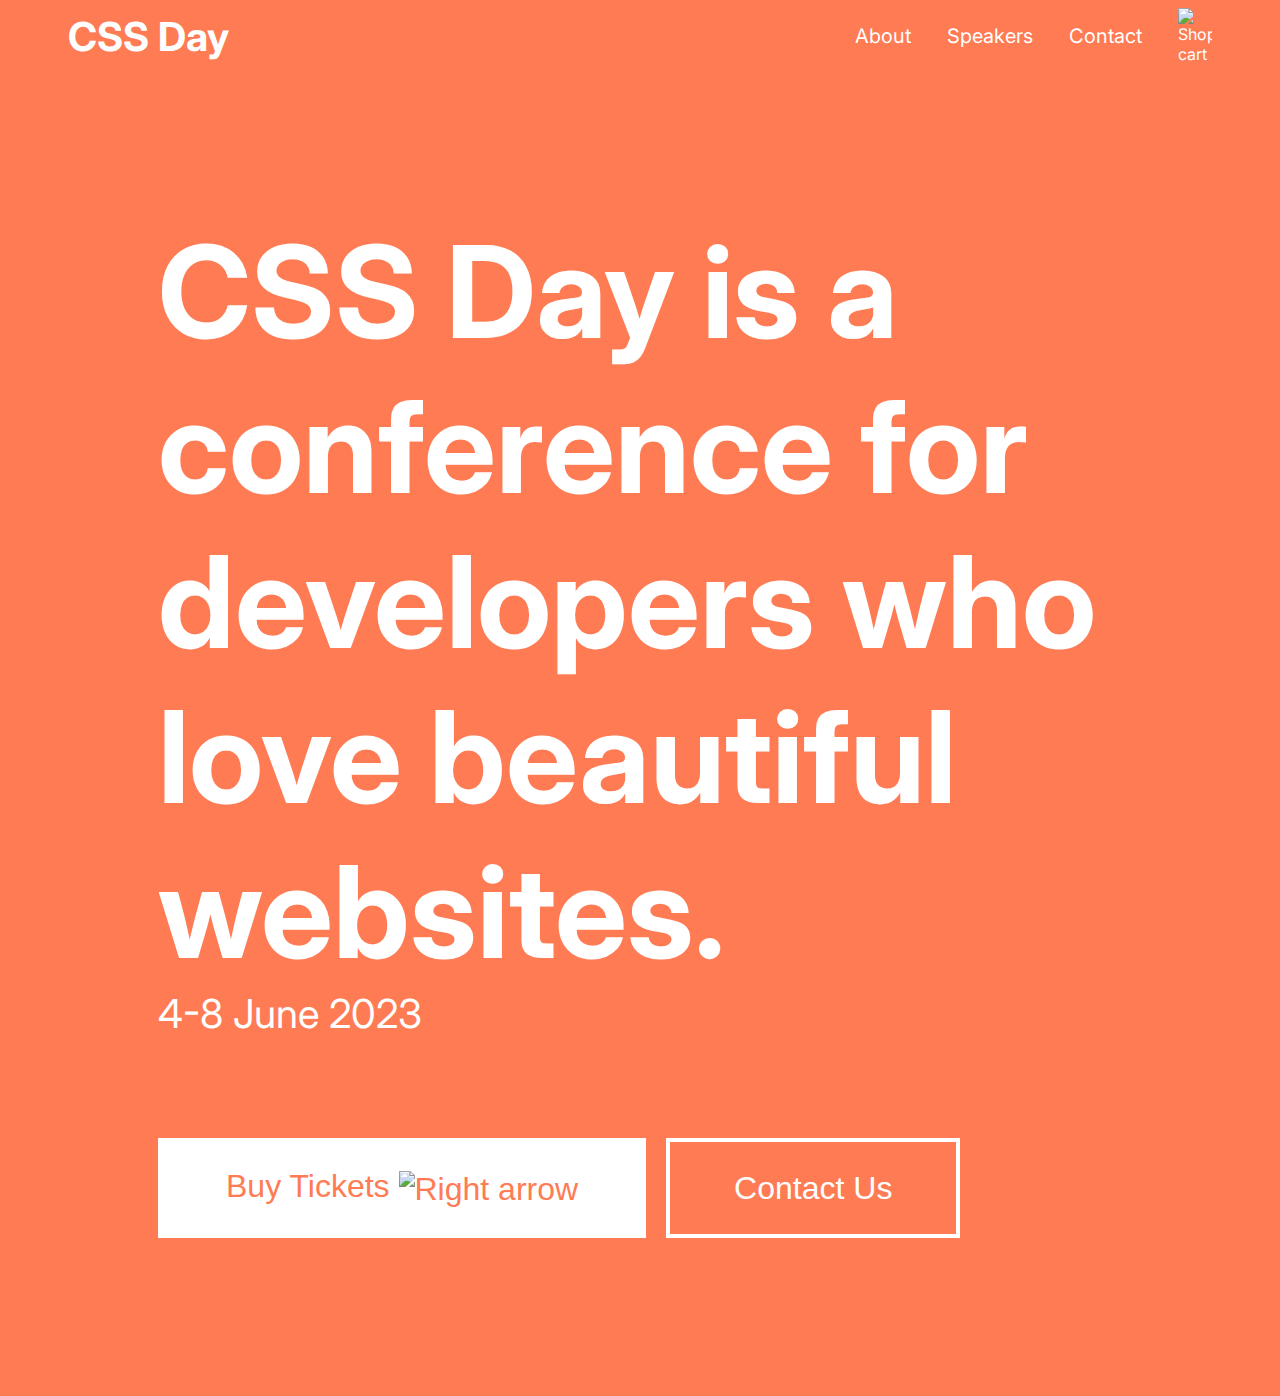
==== index.html @ 66f722d4 "home is done" ====
<!DOCTYPE html>
<html lang="en">

<head>
    <meta charset="UTF-8">
    <meta http-equiv="X-UA-Compatible" content="IE=edge">
    <meta name="viewport" content="width=device-width, initial-scale=1.0">
    <title>CSS Day</title>

    <link rel="preconnect" href="https://fonts.googleapis.com">
    <link rel="preconnect" href="https://fonts.gstatic.com" crossorigin>
    <link href="https://fonts.googleapis.com/css2?family=Inter:wght@400;700&&display=swap" rel="stylesheet">

    <link rel="stylesheet" href="./styles/index.css">
</head>

<body>
    <header class="header">
        <a class="header__link" href="/">CSS Day</a>
        <nav class="nav">
            <ul class="nav__list">
                <li class="nav__list-item"><a href="#">About</a></li>
                <li class="nav__list-item"><a href="speakers.html">Speakers</a></li>
                <li class="nav__list-item"><a href="#">Contact</a></li>
            </ul>
        </nav>
        <img class="header__shopping-cart" src="./icons/shopping-cart.svg" alt="Shopping cart">
    </header>
    <main class="main">
        <h1 class="main__header">CSS Day is a conference for developers who love beautiful websites.</h1>
        <h4 class="main__sub-header">4-8 June 2023</h4>
        <div class="button-container">
            <button class="button button--primary">Buy Tickets <img class="button__icon" src="./icons/arrow-right.svg"
                    alt="Right arrow"></button>
            <button class="button button--secondary">Contact Us</button>
        </div>
    </main>
</body>

</html>
---- styles/index.css ----
@import "./base.css";

.main__header {
  font-size: 128px;
  font-weight: bold;
}

.main__sub-header {
  font-size: 40px;
  font-weight: 400;
}
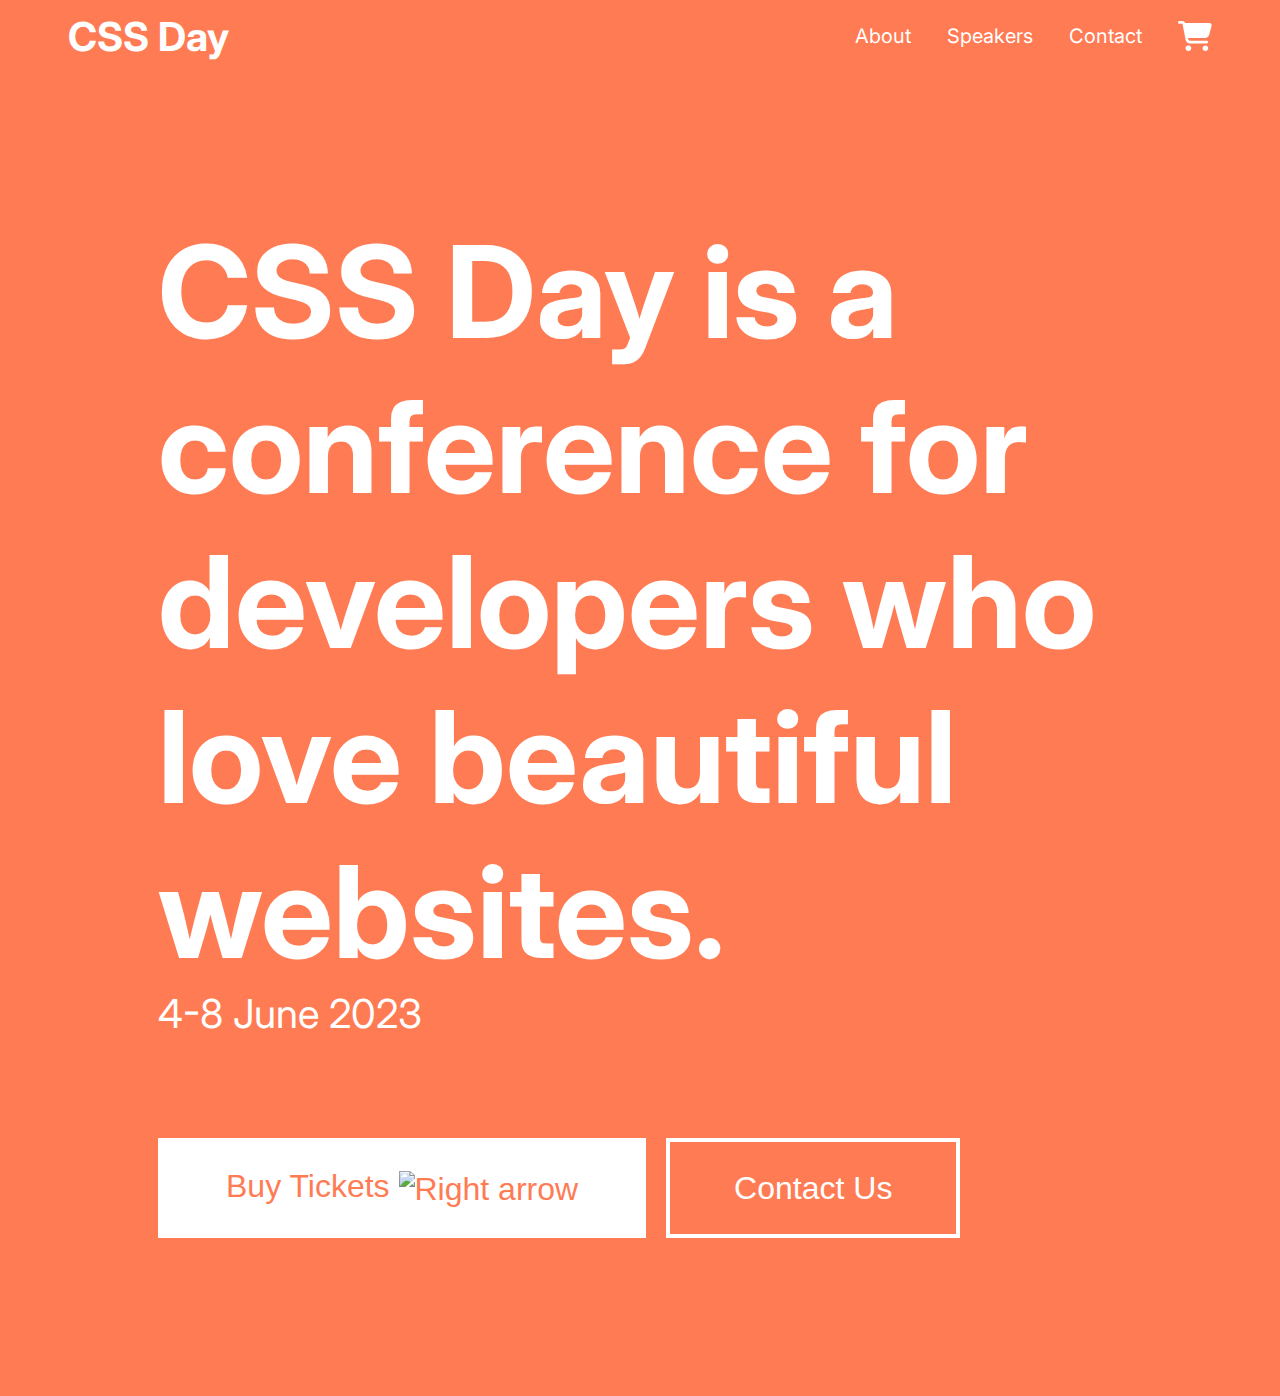
==== commit e8c20a6b: "changes untracked" ====
--- a/index.html
+++ b/index.html
@@ -14,7 +14,7 @@
     <link rel="stylesheet" href="./styles/index.css">
 </head>
 
-<body>
+<body class="body body--primary">
     <header class="header">
         <a class="header__link" href="/">CSS Day</a>
         <nav class="nav">
@@ -24,11 +24,25 @@
                 <li class="nav__list-item"><a href="#">Contact</a></li>
             </ul>
         </nav>
-        <img class="header__shopping-cart" src="./icons/shopping-cart.svg" alt="Shopping cart">
+        <!-- <img class="header__shopping-cart-icon" src="./icons/shopping-cart.svg" alt="Shopping cart"> -->
+        <svg class="header__shopping-cart-icon" width="34" height="30" viewBox="0 0 34 30" fill="none"
+            xmlns="http://www.w3.org/2000/svg">
+            <g clip-path="url(#clip0_5_286)">
+                <path
+                    d="M0 1.40625C0 0.626953 0.631597 0 1.41667 0H4.10243C5.40104 0 6.55208 0.75 7.08924 1.875H31.3497C32.9021 1.875 34.0354 3.33984 33.6281 4.82813L31.208 13.752C30.7062 15.5918 29.024 16.875 27.1056 16.875H10.076L10.3948 18.5449C10.5247 19.207 11.109 19.6875 11.7878 19.6875H28.8056C29.5906 19.6875 30.2222 20.3145 30.2222 21.0938C30.2222 21.873 29.5906 22.5 28.8056 22.5H11.7878C9.74549 22.5 7.99236 21.0586 7.61458 19.0723L4.56875 3.19336C4.52743 2.9707 4.33264 2.8125 4.10243 2.8125H1.41667C0.631597 2.8125 0 2.18555 0 1.40625ZM7.55556 27.1875C7.55556 26.8182 7.62884 26.4524 7.77123 26.1112C7.91362 25.77 8.12232 25.4599 8.38542 25.1988C8.64852 24.9376 8.96086 24.7304 9.30462 24.5891C9.64837 24.4477 10.0168 24.375 10.3889 24.375C10.761 24.375 11.1294 24.4477 11.4732 24.5891C11.8169 24.7304 12.1293 24.9376 12.3924 25.1988C12.6555 25.4599 12.8642 25.77 13.0065 26.1112C13.1489 26.4524 13.2222 26.8182 13.2222 27.1875C13.2222 27.5568 13.1489 27.9226 13.0065 28.2638C12.8642 28.605 12.6555 28.9151 12.3924 29.1762C12.1293 29.4374 11.8169 29.6446 11.4732 29.7859C11.1294 29.9273 10.761 30 10.3889 30C10.0168 30 9.64837 29.9273 9.30462 29.7859C8.96086 29.6446 8.64852 29.4374 8.38542 29.1762C8.12232 28.9151 7.91362 28.605 7.77123 28.2638C7.62884 27.9226 7.55556 27.5568 7.55556 27.1875ZM27.3889 24.375C28.1403 24.375 28.861 24.6713 29.3924 25.1988C29.9237 25.7262 30.2222 26.4416 30.2222 27.1875C30.2222 27.9334 29.9237 28.6488 29.3924 29.1762C28.861 29.7037 28.1403 30 27.3889 30C26.6374 30 25.9168 29.7037 25.3854 29.1762C24.8541 28.6488 24.5556 27.9334 24.5556 27.1875C24.5556 26.4416 24.8541 25.7262 25.3854 25.1988C25.9168 24.6713 26.6374 24.375 27.3889 24.375Z"
+                    fill="white" />
+            </g>
+            <defs>
+                <clipPath id="clip0_5_286">
+                    <rect width="34" height="30" fill="white" />
+                </clipPath>
+            </defs>
+        </svg>
+
     </header>
     <main class="main">
-        <h1 class="main__header">CSS Day is a conference for developers who love beautiful websites.</h1>
-        <h4 class="main__sub-header">4-8 June 2023</h4>
+        <h1 class="main__header home">CSS Day is a conference for developers who love beautiful websites.</h1>
+        <h4 class="main__sub-header home">4-8 June 2023</h4>
         <div class="button-container">
             <button class="button button--primary">Buy Tickets <img class="button__icon" src="./icons/arrow-right.svg"
                     alt="Right arrow"></button>
--- a/styles/index.css
+++ b/styles/index.css
@@ -1,11 +1,26 @@
 @import "./base.css";
 
-.main__header {
+.home.main__header {
   font-size: 128px;
   font-weight: bold;
 }
 
-.main__sub-header {
+.home.main__sub-header {
   font-size: 40px;
   font-weight: 400;
 }
+
+/* Media queries can be written this way too, it woud replace (max-width: 1200px)*/
+@media (width < 1200px) {
+  .home.main__header {
+    font-size: 70px;
+  }
+}
+@media (width < 600px) {
+  .home.main__header {
+    font-size: 50px;
+  }
+  .home.main__sub-header {
+    font-size: 30px;
+  }
+}
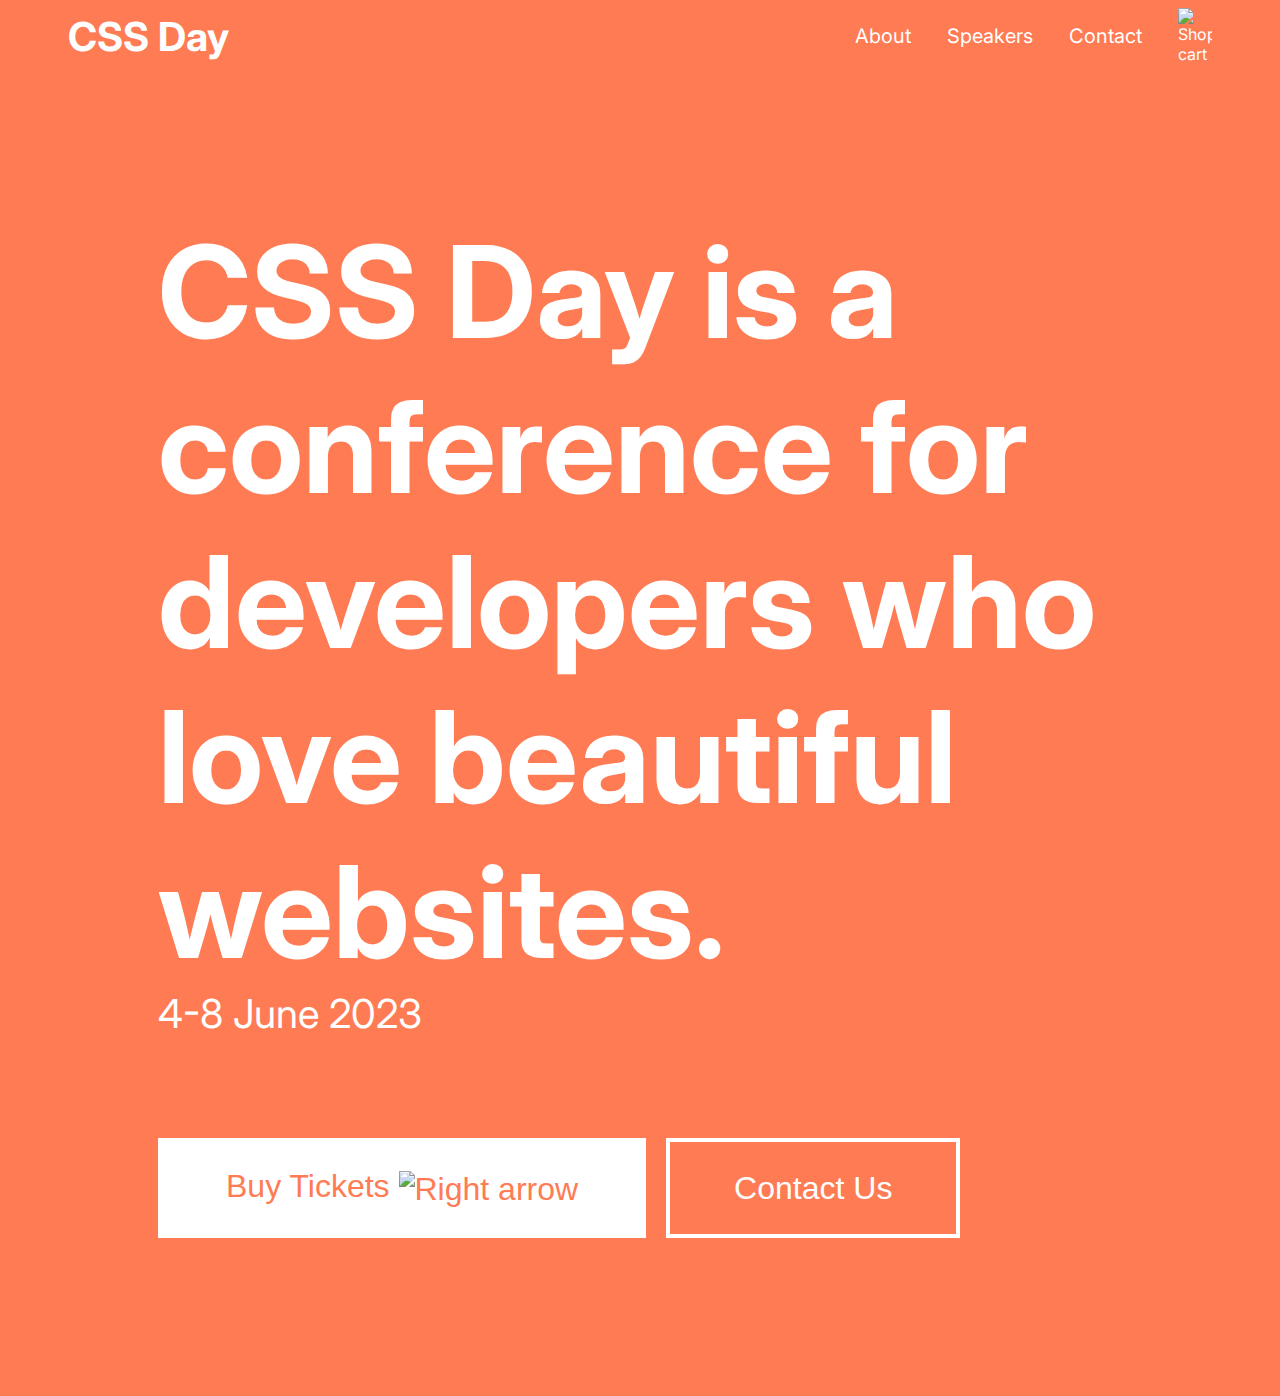
==== commit 022a417d: "transpassing untracked progress" ====
--- a/index.html
+++ b/index.html
@@ -14,7 +14,7 @@
     <link rel="stylesheet" href="./styles/index.css">
 </head>
 
-<body class="body body--primary">
+<body>
     <header class="header">
         <a class="header__link" href="/">CSS Day</a>
         <nav class="nav">
@@ -24,25 +24,11 @@
                 <li class="nav__list-item"><a href="#">Contact</a></li>
             </ul>
         </nav>
-        <!-- <img class="header__shopping-cart-icon" src="./icons/shopping-cart.svg" alt="Shopping cart"> -->
-        <svg class="header__shopping-cart-icon" width="34" height="30" viewBox="0 0 34 30" fill="none"
-            xmlns="http://www.w3.org/2000/svg">
-            <g clip-path="url(#clip0_5_286)">
-                <path
-                    d="M0 1.40625C0 0.626953 0.631597 0 1.41667 0H4.10243C5.40104 0 6.55208 0.75 7.08924 1.875H31.3497C32.9021 1.875 34.0354 3.33984 33.6281 4.82813L31.208 13.752C30.7062 15.5918 29.024 16.875 27.1056 16.875H10.076L10.3948 18.5449C10.5247 19.207 11.109 19.6875 11.7878 19.6875H28.8056C29.5906 19.6875 30.2222 20.3145 30.2222 21.0938C30.2222 21.873 29.5906 22.5 28.8056 22.5H11.7878C9.74549 22.5 7.99236 21.0586 7.61458 19.0723L4.56875 3.19336C4.52743 2.9707 4.33264 2.8125 4.10243 2.8125H1.41667C0.631597 2.8125 0 2.18555 0 1.40625ZM7.55556 27.1875C7.55556 26.8182 7.62884 26.4524 7.77123 26.1112C7.91362 25.77 8.12232 25.4599 8.38542 25.1988C8.64852 24.9376 8.96086 24.7304 9.30462 24.5891C9.64837 24.4477 10.0168 24.375 10.3889 24.375C10.761 24.375 11.1294 24.4477 11.4732 24.5891C11.8169 24.7304 12.1293 24.9376 12.3924 25.1988C12.6555 25.4599 12.8642 25.77 13.0065 26.1112C13.1489 26.4524 13.2222 26.8182 13.2222 27.1875C13.2222 27.5568 13.1489 27.9226 13.0065 28.2638C12.8642 28.605 12.6555 28.9151 12.3924 29.1762C12.1293 29.4374 11.8169 29.6446 11.4732 29.7859C11.1294 29.9273 10.761 30 10.3889 30C10.0168 30 9.64837 29.9273 9.30462 29.7859C8.96086 29.6446 8.64852 29.4374 8.38542 29.1762C8.12232 28.9151 7.91362 28.605 7.77123 28.2638C7.62884 27.9226 7.55556 27.5568 7.55556 27.1875ZM27.3889 24.375C28.1403 24.375 28.861 24.6713 29.3924 25.1988C29.9237 25.7262 30.2222 26.4416 30.2222 27.1875C30.2222 27.9334 29.9237 28.6488 29.3924 29.1762C28.861 29.7037 28.1403 30 27.3889 30C26.6374 30 25.9168 29.7037 25.3854 29.1762C24.8541 28.6488 24.5556 27.9334 24.5556 27.1875C24.5556 26.4416 24.8541 25.7262 25.3854 25.1988C25.9168 24.6713 26.6374 24.375 27.3889 24.375Z"
-                    fill="white" />
-            </g>
-            <defs>
-                <clipPath id="clip0_5_286">
-                    <rect width="34" height="30" fill="white" />
-                </clipPath>
-            </defs>
-        </svg>
-
+        <img class="header__shopping-cart" src="./icons/shopping-cart.svg" alt="Shopping cart">
     </header>
     <main class="main">
-        <h1 class="main__header home">CSS Day is a conference for developers who love beautiful websites.</h1>
-        <h4 class="main__sub-header home">4-8 June 2023</h4>
+        <h1 class="main__header">CSS Day is a conference for developers who love beautiful websites.</h1>
+        <h4 class="main__sub-header">4-8 June 2023</h4>
         <div class="button-container">
             <button class="button button--primary">Buy Tickets <img class="button__icon" src="./icons/arrow-right.svg"
                     alt="Right arrow"></button>
--- a/styles/index.css
+++ b/styles/index.css
@@ -1,26 +1,11 @@
 @import "./base.css";
 
-.home.main__header {
+.main__header {
   font-size: 128px;
   font-weight: bold;
 }
 
-.home.main__sub-header {
+.main__sub-header {
   font-size: 40px;
   font-weight: 400;
 }
-
-/* Media queries can be written this way too, it woud replace (max-width: 1200px)*/
-@media (width < 1200px) {
-  .home.main__header {
-    font-size: 70px;
-  }
-}
-@media (width < 600px) {
-  .home.main__header {
-    font-size: 50px;
-  }
-  .home.main__sub-header {
-    font-size: 30px;
-  }
-}
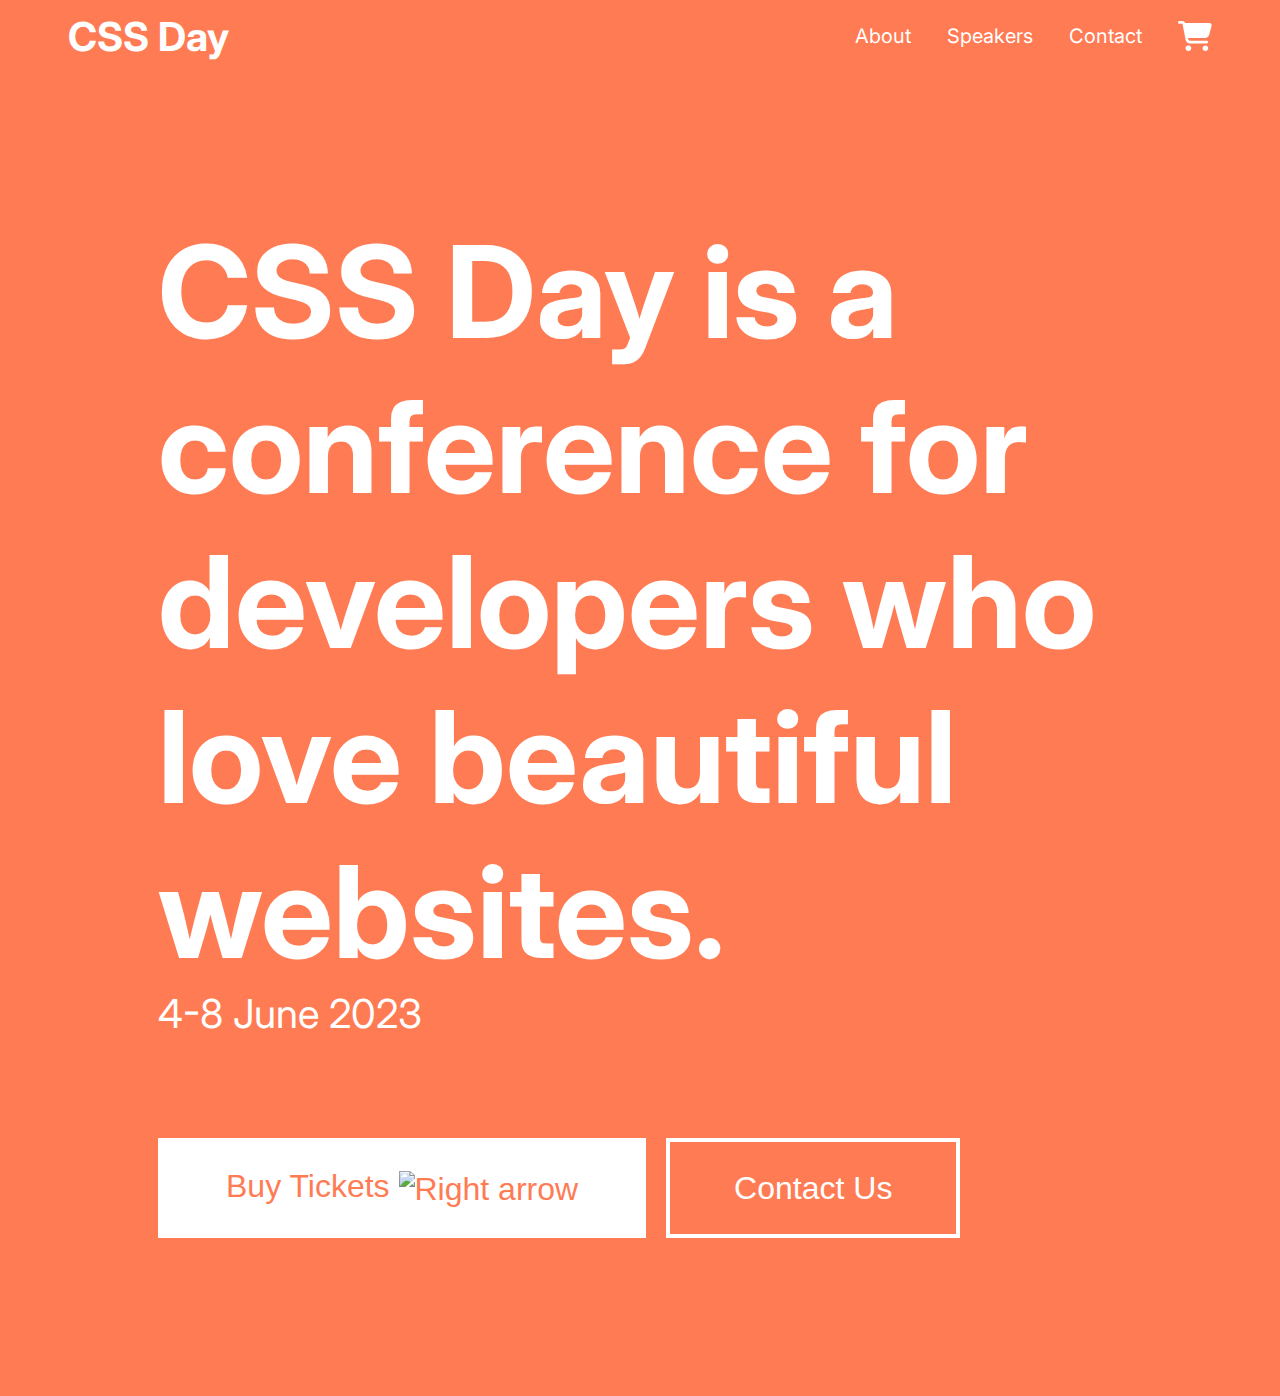
==== commit e63500ef: "changes untracked" ====
--- a/index.html
+++ b/index.html
@@ -14,7 +14,7 @@
     <link rel="stylesheet" href="./styles/index.css">
 </head>
 
-<body>
+<body class="body body--primary">
     <header class="header">
         <a class="header__link" href="/">CSS Day</a>
         <nav class="nav">
@@ -24,11 +24,25 @@
                 <li class="nav__list-item"><a href="#">Contact</a></li>
             </ul>
         </nav>
-        <img class="header__shopping-cart" src="./icons/shopping-cart.svg" alt="Shopping cart">
+        <!-- <img class="header__shopping-cart-icon" src="./icons/shopping-cart.svg" alt="Shopping cart"> -->
+        <svg class="header__shopping-cart-icon" width="34" height="30" viewBox="0 0 34 30" fill="none"
+            xmlns="http://www.w3.org/2000/svg">
+            <g clip-path="url(#clip0_5_286)">
+                <path
+                    d="M0 1.40625C0 0.626953 0.631597 0 1.41667 0H4.10243C5.40104 0 6.55208 0.75 7.08924 1.875H31.3497C32.9021 1.875 34.0354 3.33984 33.6281 4.82813L31.208 13.752C30.7062 15.5918 29.024 16.875 27.1056 16.875H10.076L10.3948 18.5449C10.5247 19.207 11.109 19.6875 11.7878 19.6875H28.8056C29.5906 19.6875 30.2222 20.3145 30.2222 21.0938C30.2222 21.873 29.5906 22.5 28.8056 22.5H11.7878C9.74549 22.5 7.99236 21.0586 7.61458 19.0723L4.56875 3.19336C4.52743 2.9707 4.33264 2.8125 4.10243 2.8125H1.41667C0.631597 2.8125 0 2.18555 0 1.40625ZM7.55556 27.1875C7.55556 26.8182 7.62884 26.4524 7.77123 26.1112C7.91362 25.77 8.12232 25.4599 8.38542 25.1988C8.64852 24.9376 8.96086 24.7304 9.30462 24.5891C9.64837 24.4477 10.0168 24.375 10.3889 24.375C10.761 24.375 11.1294 24.4477 11.4732 24.5891C11.8169 24.7304 12.1293 24.9376 12.3924 25.1988C12.6555 25.4599 12.8642 25.77 13.0065 26.1112C13.1489 26.4524 13.2222 26.8182 13.2222 27.1875C13.2222 27.5568 13.1489 27.9226 13.0065 28.2638C12.8642 28.605 12.6555 28.9151 12.3924 29.1762C12.1293 29.4374 11.8169 29.6446 11.4732 29.7859C11.1294 29.9273 10.761 30 10.3889 30C10.0168 30 9.64837 29.9273 9.30462 29.7859C8.96086 29.6446 8.64852 29.4374 8.38542 29.1762C8.12232 28.9151 7.91362 28.605 7.77123 28.2638C7.62884 27.9226 7.55556 27.5568 7.55556 27.1875ZM27.3889 24.375C28.1403 24.375 28.861 24.6713 29.3924 25.1988C29.9237 25.7262 30.2222 26.4416 30.2222 27.1875C30.2222 27.9334 29.9237 28.6488 29.3924 29.1762C28.861 29.7037 28.1403 30 27.3889 30C26.6374 30 25.9168 29.7037 25.3854 29.1762C24.8541 28.6488 24.5556 27.9334 24.5556 27.1875C24.5556 26.4416 24.8541 25.7262 25.3854 25.1988C25.9168 24.6713 26.6374 24.375 27.3889 24.375Z"
+                    fill="white" />
+            </g>
+            <defs>
+                <clipPath id="clip0_5_286">
+                    <rect width="34" height="30" fill="white" />
+                </clipPath>
+            </defs>
+        </svg>
+
     </header>
     <main class="main">
-        <h1 class="main__header">CSS Day is a conference for developers who love beautiful websites.</h1>
-        <h4 class="main__sub-header">4-8 June 2023</h4>
+        <h1 class="main__header home">CSS Day is a conference for developers who love beautiful websites.</h1>
+        <h4 class="main__sub-header home">4-8 June 2023</h4>
         <div class="button-container">
             <button class="button button--primary">Buy Tickets <img class="button__icon" src="./icons/arrow-right.svg"
                     alt="Right arrow"></button>
--- a/styles/index.css
+++ b/styles/index.css
@@ -1,11 +1,26 @@
 @import "./base.css";
 
-.main__header {
+.home.main__header {
   font-size: 128px;
   font-weight: bold;
 }
 
-.main__sub-header {
+.home.main__sub-header {
   font-size: 40px;
   font-weight: 400;
 }
+
+/* Media queries can be written this way too, it woud replace (max-width: 1200px)*/
+@media (width < 1200px) {
+  .home.main__header {
+    font-size: 70px;
+  }
+}
+@media (width < 600px) {
+  .home.main__header {
+    font-size: 50px;
+  }
+  .home.main__sub-header {
+    font-size: 30px;
+  }
+}
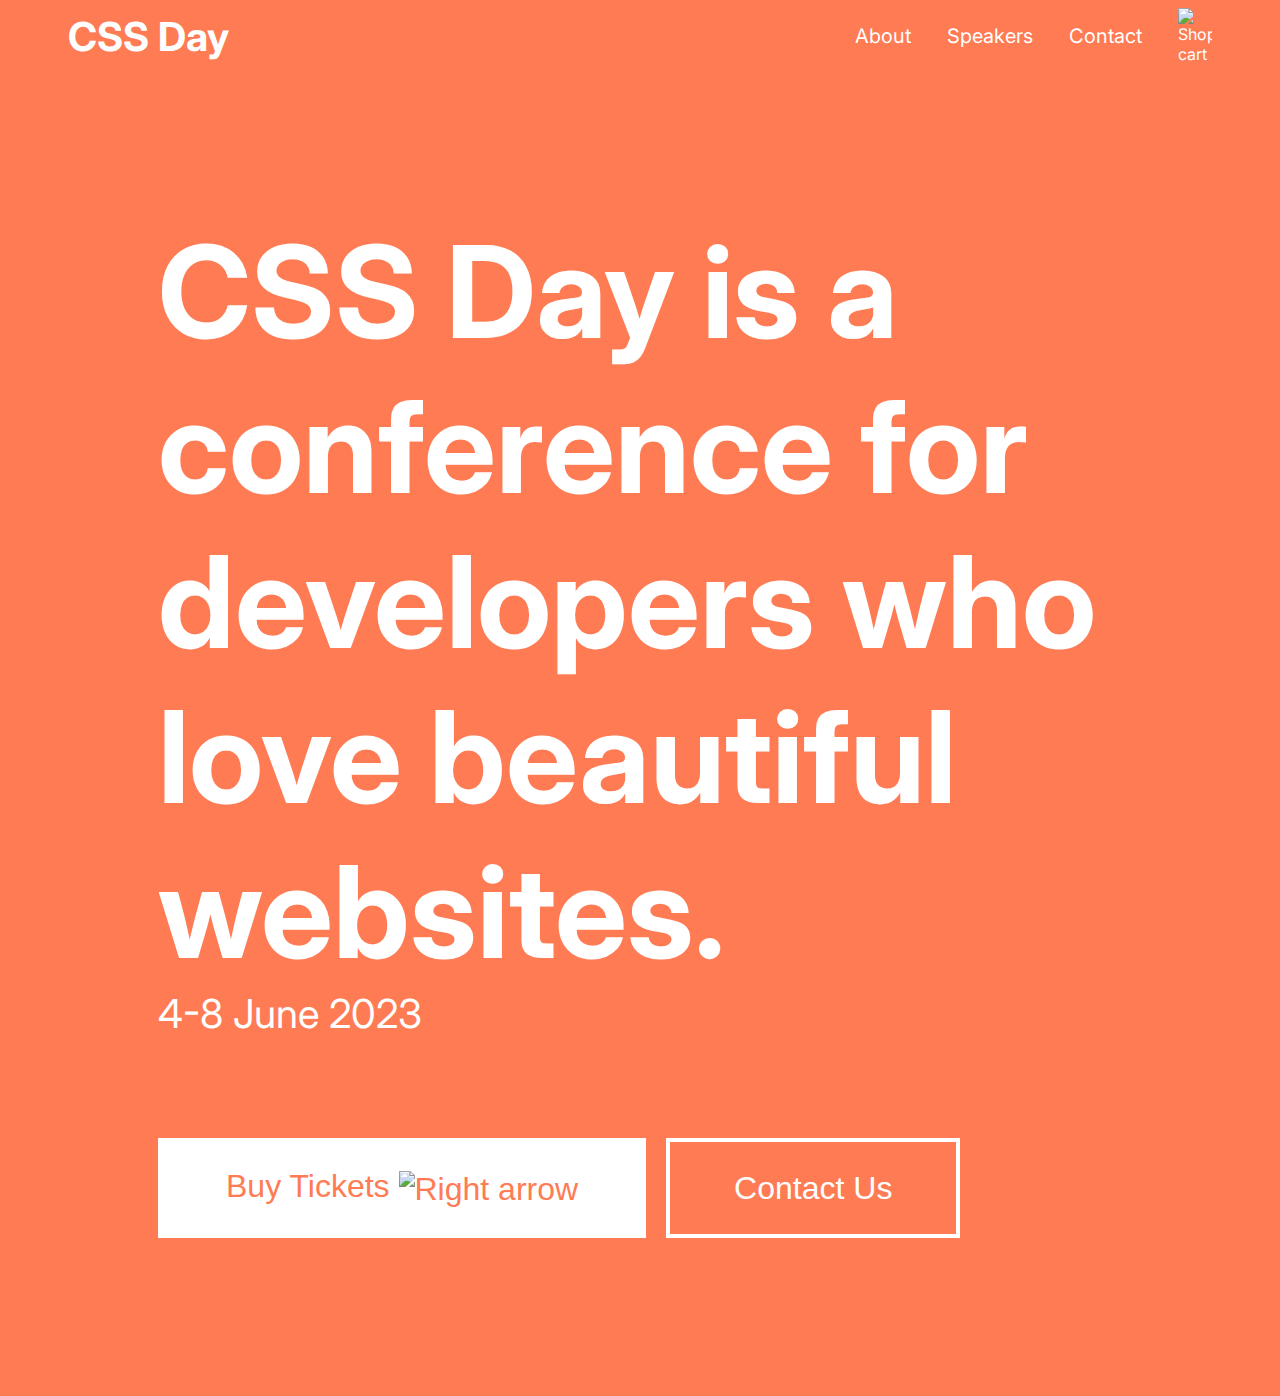
==== commit f4742080: "changes untracked" ====
--- a/index.html
+++ b/index.html
@@ -14,7 +14,7 @@
     <link rel="stylesheet" href="./styles/index.css">
 </head>
 
-<body class="body body--primary">
+<body>
     <header class="header">
         <a class="header__link" href="/">CSS Day</a>
         <nav class="nav">
@@ -24,25 +24,11 @@
                 <li class="nav__list-item"><a href="#">Contact</a></li>
             </ul>
         </nav>
-        <!-- <img class="header__shopping-cart-icon" src="./icons/shopping-cart.svg" alt="Shopping cart"> -->
-        <svg class="header__shopping-cart-icon" width="34" height="30" viewBox="0 0 34 30" fill="none"
-            xmlns="http://www.w3.org/2000/svg">
-            <g clip-path="url(#clip0_5_286)">
-                <path
-                    d="M0 1.40625C0 0.626953 0.631597 0 1.41667 0H4.10243C5.40104 0 6.55208 0.75 7.08924 1.875H31.3497C32.9021 1.875 34.0354 3.33984 33.6281 4.82813L31.208 13.752C30.7062 15.5918 29.024 16.875 27.1056 16.875H10.076L10.3948 18.5449C10.5247 19.207 11.109 19.6875 11.7878 19.6875H28.8056C29.5906 19.6875 30.2222 20.3145 30.2222 21.0938C30.2222 21.873 29.5906 22.5 28.8056 22.5H11.7878C9.74549 22.5 7.99236 21.0586 7.61458 19.0723L4.56875 3.19336C4.52743 2.9707 4.33264 2.8125 4.10243 2.8125H1.41667C0.631597 2.8125 0 2.18555 0 1.40625ZM7.55556 27.1875C7.55556 26.8182 7.62884 26.4524 7.77123 26.1112C7.91362 25.77 8.12232 25.4599 8.38542 25.1988C8.64852 24.9376 8.96086 24.7304 9.30462 24.5891C9.64837 24.4477 10.0168 24.375 10.3889 24.375C10.761 24.375 11.1294 24.4477 11.4732 24.5891C11.8169 24.7304 12.1293 24.9376 12.3924 25.1988C12.6555 25.4599 12.8642 25.77 13.0065 26.1112C13.1489 26.4524 13.2222 26.8182 13.2222 27.1875C13.2222 27.5568 13.1489 27.9226 13.0065 28.2638C12.8642 28.605 12.6555 28.9151 12.3924 29.1762C12.1293 29.4374 11.8169 29.6446 11.4732 29.7859C11.1294 29.9273 10.761 30 10.3889 30C10.0168 30 9.64837 29.9273 9.30462 29.7859C8.96086 29.6446 8.64852 29.4374 8.38542 29.1762C8.12232 28.9151 7.91362 28.605 7.77123 28.2638C7.62884 27.9226 7.55556 27.5568 7.55556 27.1875ZM27.3889 24.375C28.1403 24.375 28.861 24.6713 29.3924 25.1988C29.9237 25.7262 30.2222 26.4416 30.2222 27.1875C30.2222 27.9334 29.9237 28.6488 29.3924 29.1762C28.861 29.7037 28.1403 30 27.3889 30C26.6374 30 25.9168 29.7037 25.3854 29.1762C24.8541 28.6488 24.5556 27.9334 24.5556 27.1875C24.5556 26.4416 24.8541 25.7262 25.3854 25.1988C25.9168 24.6713 26.6374 24.375 27.3889 24.375Z"
-                    fill="white" />
-            </g>
-            <defs>
-                <clipPath id="clip0_5_286">
-                    <rect width="34" height="30" fill="white" />
-                </clipPath>
-            </defs>
-        </svg>
-
+        <img class="header__shopping-cart" src="./icons/shopping-cart.svg" alt="Shopping cart">
     </header>
     <main class="main">
-        <h1 class="main__header home">CSS Day is a conference for developers who love beautiful websites.</h1>
-        <h4 class="main__sub-header home">4-8 June 2023</h4>
+        <h1 class="main__header">CSS Day is a conference for developers who love beautiful websites.</h1>
+        <h4 class="main__sub-header">4-8 June 2023</h4>
         <div class="button-container">
             <button class="button button--primary">Buy Tickets <img class="button__icon" src="./icons/arrow-right.svg"
                     alt="Right arrow"></button>
--- a/styles/index.css
+++ b/styles/index.css
@@ -1,26 +1,11 @@
 @import "./base.css";
 
-.home.main__header {
+.main__header {
   font-size: 128px;
   font-weight: bold;
 }
 
-.home.main__sub-header {
+.main__sub-header {
   font-size: 40px;
   font-weight: 400;
 }
-
-/* Media queries can be written this way too, it woud replace (max-width: 1200px)*/
-@media (width < 1200px) {
-  .home.main__header {
-    font-size: 70px;
-  }
-}
-@media (width < 600px) {
-  .home.main__header {
-    font-size: 50px;
-  }
-  .home.main__sub-header {
-    font-size: 30px;
-  }
-}
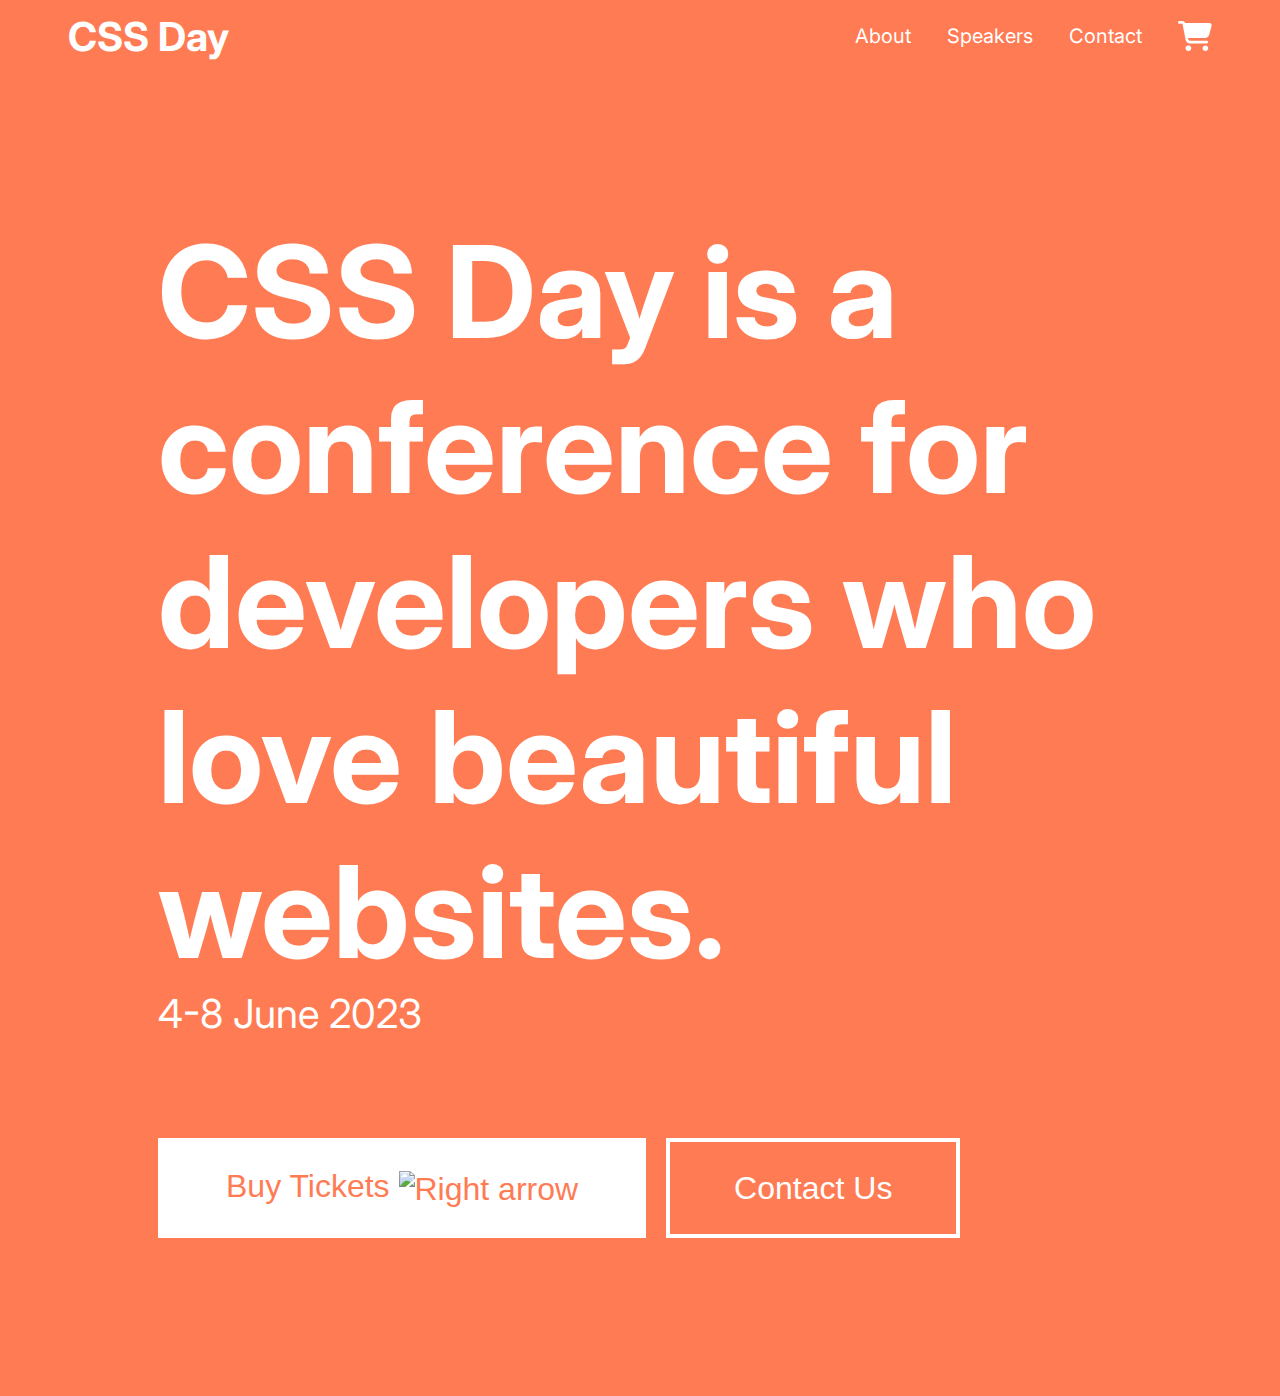
==== commit b099a90f: "changes untracked" ====
--- a/index.html
+++ b/index.html
@@ -14,7 +14,7 @@
     <link rel="stylesheet" href="./styles/index.css">
 </head>
 
-<body>
+<body class="body body--primary">
     <header class="header">
         <a class="header__link" href="/">CSS Day</a>
         <nav class="nav">
@@ -24,11 +24,25 @@
                 <li class="nav__list-item"><a href="#">Contact</a></li>
             </ul>
         </nav>
-        <img class="header__shopping-cart" src="./icons/shopping-cart.svg" alt="Shopping cart">
+        <!-- <img class="header__shopping-cart-icon" src="./icons/shopping-cart.svg" alt="Shopping cart"> -->
+        <svg class="header__shopping-cart-icon" width="34" height="30" viewBox="0 0 34 30" fill="none"
+            xmlns="http://www.w3.org/2000/svg">
+            <g clip-path="url(#clip0_5_286)">
+                <path
+                    d="M0 1.40625C0 0.626953 0.631597 0 1.41667 0H4.10243C5.40104 0 6.55208 0.75 7.08924 1.875H31.3497C32.9021 1.875 34.0354 3.33984 33.6281 4.82813L31.208 13.752C30.7062 15.5918 29.024 16.875 27.1056 16.875H10.076L10.3948 18.5449C10.5247 19.207 11.109 19.6875 11.7878 19.6875H28.8056C29.5906 19.6875 30.2222 20.3145 30.2222 21.0938C30.2222 21.873 29.5906 22.5 28.8056 22.5H11.7878C9.74549 22.5 7.99236 21.0586 7.61458 19.0723L4.56875 3.19336C4.52743 2.9707 4.33264 2.8125 4.10243 2.8125H1.41667C0.631597 2.8125 0 2.18555 0 1.40625ZM7.55556 27.1875C7.55556 26.8182 7.62884 26.4524 7.77123 26.1112C7.91362 25.77 8.12232 25.4599 8.38542 25.1988C8.64852 24.9376 8.96086 24.7304 9.30462 24.5891C9.64837 24.4477 10.0168 24.375 10.3889 24.375C10.761 24.375 11.1294 24.4477 11.4732 24.5891C11.8169 24.7304 12.1293 24.9376 12.3924 25.1988C12.6555 25.4599 12.8642 25.77 13.0065 26.1112C13.1489 26.4524 13.2222 26.8182 13.2222 27.1875C13.2222 27.5568 13.1489 27.9226 13.0065 28.2638C12.8642 28.605 12.6555 28.9151 12.3924 29.1762C12.1293 29.4374 11.8169 29.6446 11.4732 29.7859C11.1294 29.9273 10.761 30 10.3889 30C10.0168 30 9.64837 29.9273 9.30462 29.7859C8.96086 29.6446 8.64852 29.4374 8.38542 29.1762C8.12232 28.9151 7.91362 28.605 7.77123 28.2638C7.62884 27.9226 7.55556 27.5568 7.55556 27.1875ZM27.3889 24.375C28.1403 24.375 28.861 24.6713 29.3924 25.1988C29.9237 25.7262 30.2222 26.4416 30.2222 27.1875C30.2222 27.9334 29.9237 28.6488 29.3924 29.1762C28.861 29.7037 28.1403 30 27.3889 30C26.6374 30 25.9168 29.7037 25.3854 29.1762C24.8541 28.6488 24.5556 27.9334 24.5556 27.1875C24.5556 26.4416 24.8541 25.7262 25.3854 25.1988C25.9168 24.6713 26.6374 24.375 27.3889 24.375Z"
+                    fill="white" />
+            </g>
+            <defs>
+                <clipPath id="clip0_5_286">
+                    <rect width="34" height="30" fill="white" />
+                </clipPath>
+            </defs>
+        </svg>
+
     </header>
     <main class="main">
-        <h1 class="main__header">CSS Day is a conference for developers who love beautiful websites.</h1>
-        <h4 class="main__sub-header">4-8 June 2023</h4>
+        <h1 class="main__header home">CSS Day is a conference for developers who love beautiful websites.</h1>
+        <h4 class="main__sub-header home">4-8 June 2023</h4>
         <div class="button-container">
             <button class="button button--primary">Buy Tickets <img class="button__icon" src="./icons/arrow-right.svg"
                     alt="Right arrow"></button>
--- a/styles/index.css
+++ b/styles/index.css
@@ -1,11 +1,26 @@
 @import "./base.css";
 
-.main__header {
+.home.main__header {
   font-size: 128px;
   font-weight: bold;
 }
 
-.main__sub-header {
+.home.main__sub-header {
   font-size: 40px;
   font-weight: 400;
 }
+
+/* Media queries can be written this way too, it woud replace (max-width: 1200px)*/
+@media (width < 1200px) {
+  .home.main__header {
+    font-size: 70px;
+  }
+}
+@media (width < 600px) {
+  .home.main__header {
+    font-size: 50px;
+  }
+  .home.main__sub-header {
+    font-size: 30px;
+  }
+}
